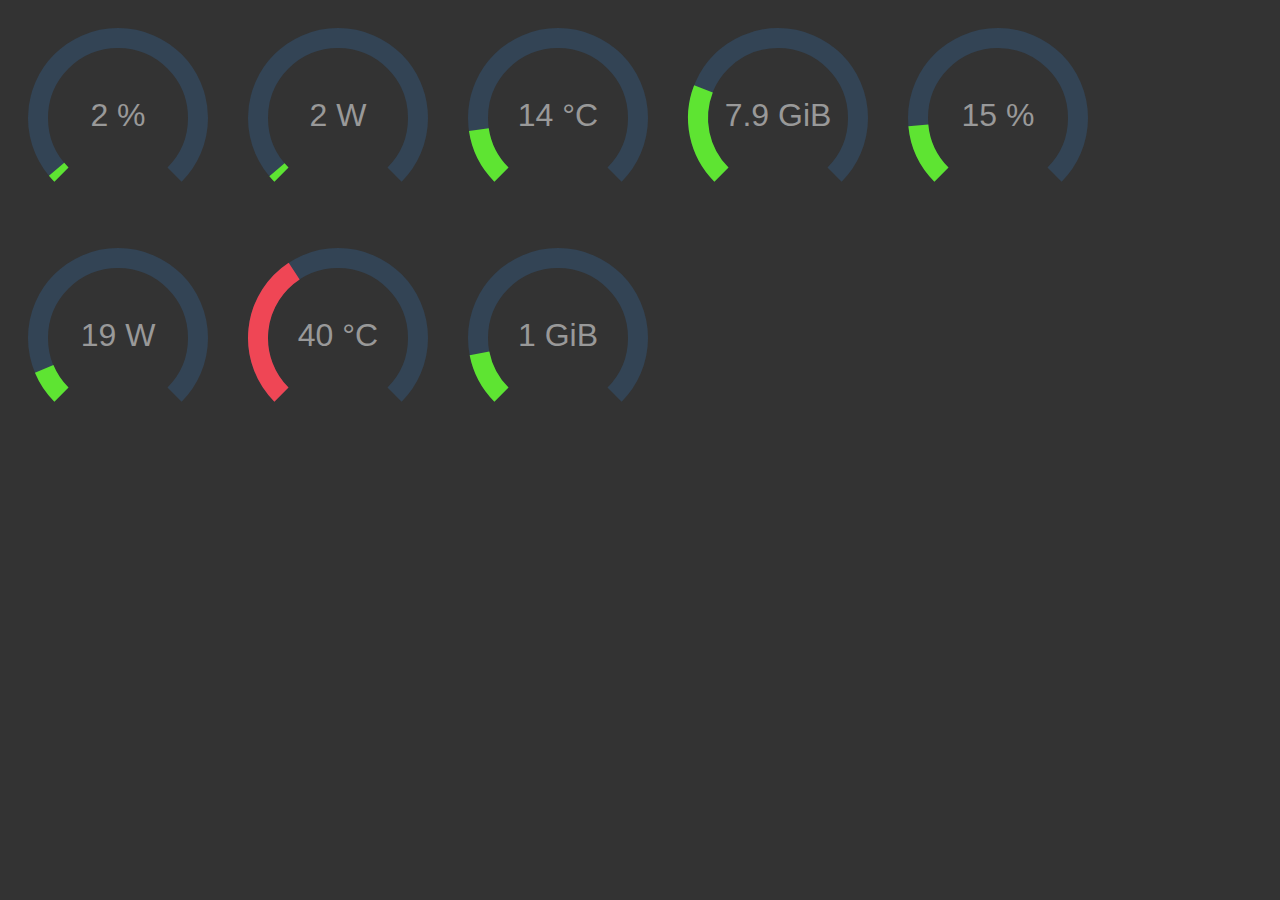
==== src/index.html @ e09b1974 "Huge update" ====
<!DOCTYPE html>
<html lang="en">
  <head>
    <meta charset="utf-8" />
    <meta name="viewport" content="width=device-width, initial-scale=1.0, maximum-scale=1.0, user-scalable=no">
    <meta name="description" content="">
    <meta name="author" content="">
    <title>Flummi</title>
    <link rel="stylesheet" href="index.css" />
    <script src="gauge.js"></script>
    <script src="index.js" defer></script>
  </head>
  <body>
    <div id="gaugeCpuUtilization" class="gauge-container"></div>
    <div id="gaugeCpuWattage" class="gauge-container"></div>
    <div id="gaugeCpuTemperature" class="gauge-container"></div>
    <div id="gaugeCpuMemory" class="gauge-container"></div>

    <div id="gaugeGpuUtilization" class="gauge-container"></div>
    <div id="gaugeGpuWattage" class="gauge-container"></div>
    <div id="gaugeGpuTemperature" class="gauge-container"></div>
    <div id="gaugeGpuMemory" class="gauge-container"></div>
  </body>
</html>
---- src/index.css ----
body {
  background-color: rgba(0, 0, 0, 0.8);
  color: #999;
  font-family: Hevletica, 'sans-serif';
}

.gauge-container {
  width: 200px;
  height: 200px;
  display: block;
  float: left;
  padding: 10px;
  overflow: hidden;
}

.gauge-container>.gauge>.dial {
  stroke: #334455;
  stroke-width: 10;
}

.gauge-container>.gauge>.value {
  stroke: #C9DE3C;
  stroke-width: 10;
}

.gauge-container>.gauge>.value-text {
  fill: #C9DE3C;
}
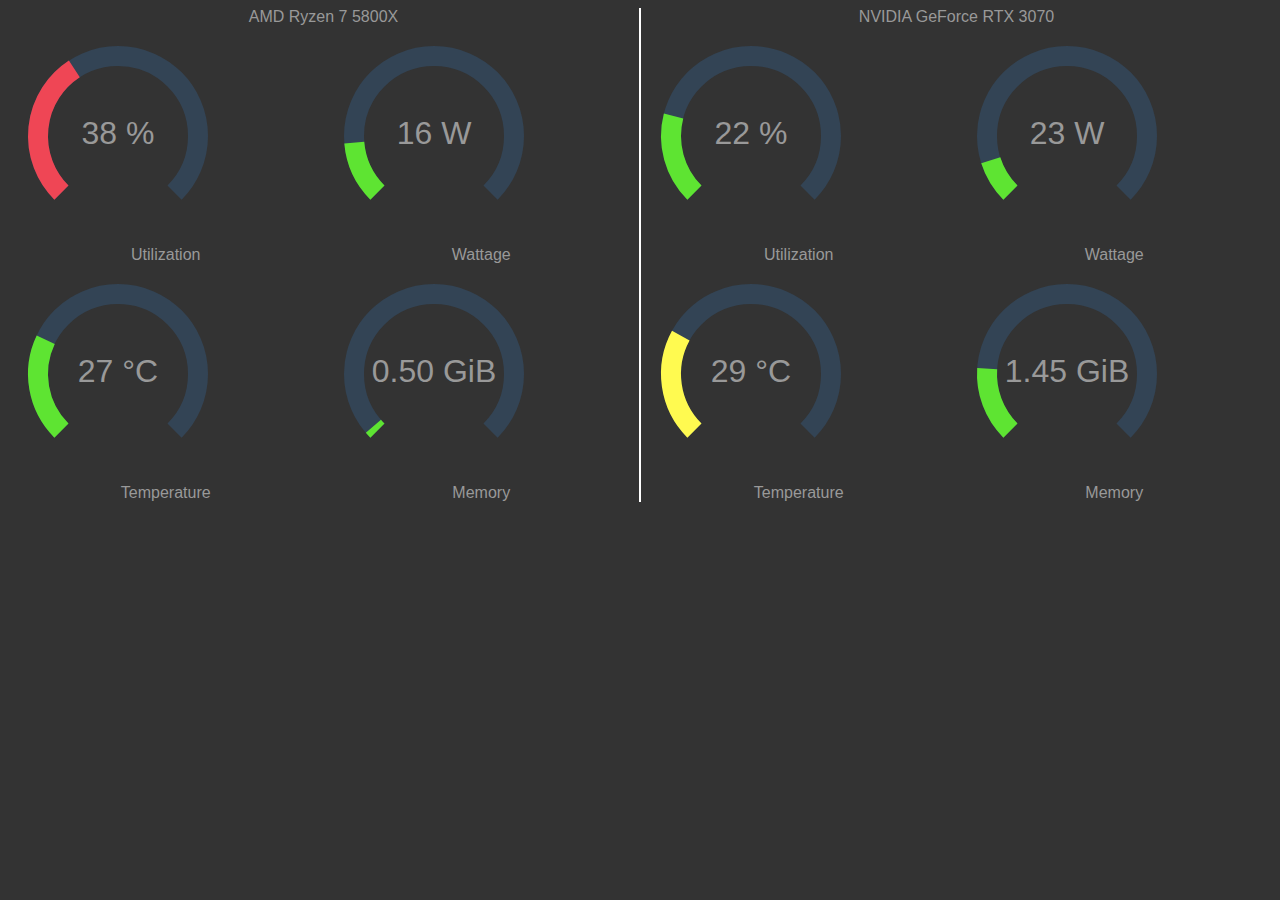
==== commit 826ae44b: "Create grids" ====
--- a/src/index.html
+++ b/src/index.html
@@ -11,14 +11,61 @@
     <script src="index.js" defer></script>
   </head>
   <body>
-    <div id="gaugeCpuUtilization" class="gauge-container"></div>
-    <div id="gaugeCpuWattage" class="gauge-container"></div>
-    <div id="gaugeCpuTemperature" class="gauge-container"></div>
-    <div id="gaugeCpuMemory" class="gauge-container"></div>
+    <div id="rootContainer">
 
-    <div id="gaugeGpuUtilization" class="gauge-container"></div>
-    <div id="gaugeGpuWattage" class="gauge-container"></div>
-    <div id="gaugeGpuTemperature" class="gauge-container"></div>
-    <div id="gaugeGpuMemory" class="gauge-container"></div>
+      <div class="componentContainer">
+        <div class="headerText">AMD Ryzen 7 5800X</div>
+        <div class="gaugesContainer">
+
+          <div class="namedGauge">
+            <div id="gaugeCpuUtilization" class="gauge-container"></div>
+            <div class="titleText">Utilization</div>
+          </div>
+
+          <div class="namedGauge">
+            <div id="gaugeCpuWattage" class="gauge-container"></div>
+            <div class="titleText">Wattage</div>
+          </div>
+
+          <div class="namedGauge">
+            <div id="gaugeCpuTemperature" class="gauge-container"></div>
+            <div class="titleText">Temperature</div>
+          </div>
+
+          <div class="namedGauge">
+            <div id="gaugeCpuMemory" class="gauge-container"></div>
+            <div class="titleText">Memory</div>
+          </div>
+        </div>
+      </div>
+
+      <div id="verticalLine"></div>
+
+      <div class="componentContainer">
+        <div class="headerText">NVIDIA GeForce RTX 3070</div>
+        <div class="gaugesContainer">
+          
+          <div class="namedGauge">
+            <div id="gaugeGpuUtilization" class="gauge-container"></div>
+            <div class="titleText">Utilization</div>
+          </div>
+
+          <div class="namedGauge">
+            <div id="gaugeGpuWattage" class="gauge-container"></div>
+            <div class="titleText">Wattage</div>
+          </div>
+
+          <div class="namedGauge">
+            <div id="gaugeGpuTemperature" class="gauge-container"></div>
+            <div class="titleText">Temperature</div>
+          </div>
+
+          <div class="namedGauge">
+            <div id="gaugeGpuMemory" class="gauge-container"></div>
+            <div class="titleText">Memory</div>
+          </div>
+        </div>
+      </div>
+    </div>
   </body>
 </html>--- a/src/index.css
+++ b/src/index.css
@@ -2,6 +2,42 @@
   background-color: rgba(0, 0, 0, 0.8);
   color: #999;
   font-family: Hevletica, 'sans-serif';
+}
+
+#rootContainer {
+  display: grid;
+  grid-template-columns: 1fr auto 1fr;
+}
+
+#verticalLine {
+  background-color: #FFFFFF;
+  width: 2px;
+}
+
+.componentContainer {
+  display: grid;
+  grid-template-rows: auto 1fr;
+}
+
+.headerText {
+  text-align: center;
+  font-family: sans-serif;
+}
+
+.gaugesContainer {
+  display: grid;
+  grid-template-columns: 1fr 1fr;
+  grid-template-rows: 1fr 1fr;
+}
+
+.namedGauge {
+  display: grid;
+  grid-template-rows: 1fr auto;
+}
+
+.titleText {
+  text-align: center;
+  font-family: sans-serif;
 }
 
 .gauge-container {
